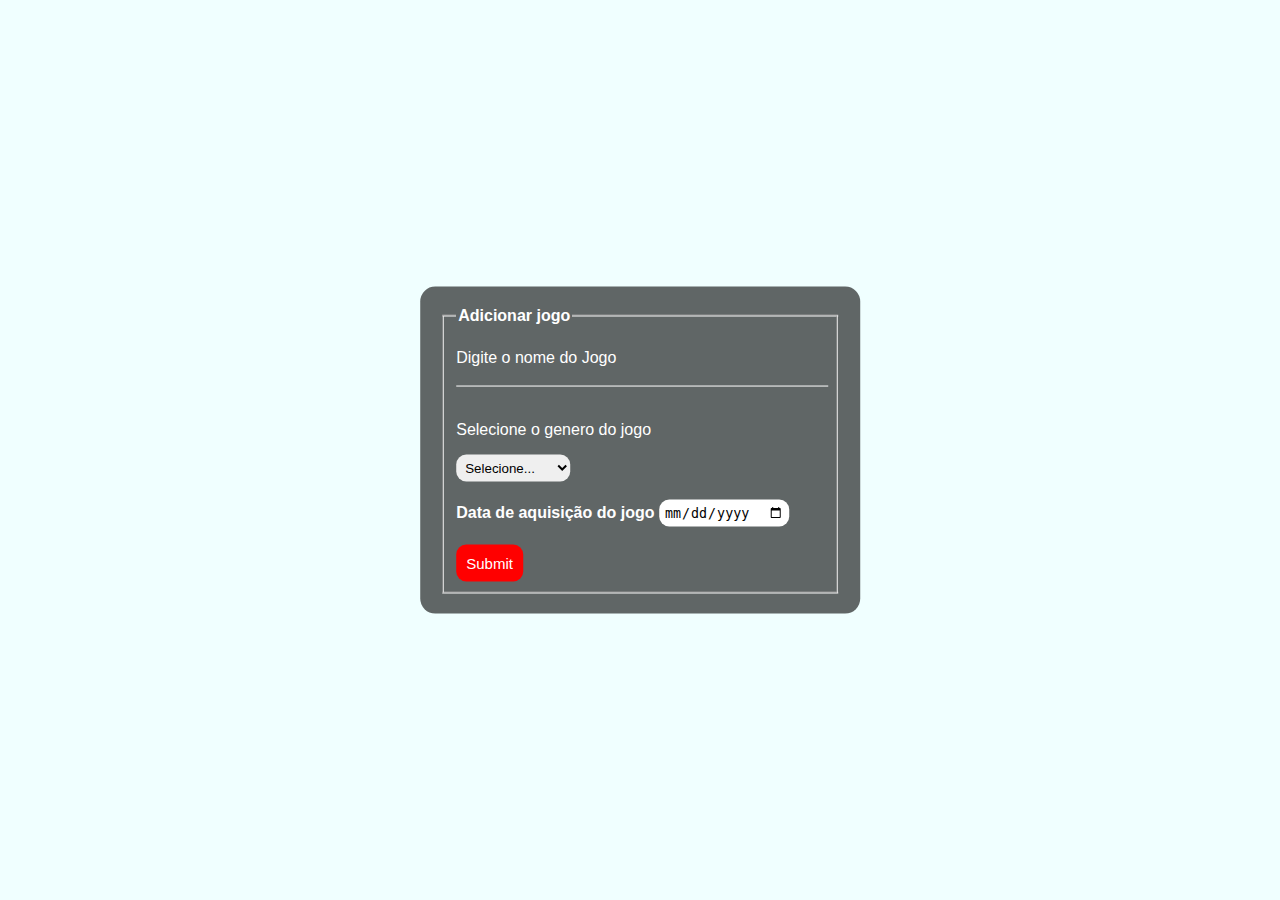
==== templates/addgame.html @ 9400f33d "Primiro commit" ====
<!DOCTYPE html>
<html lang="pt-BR">
<head>
    <meta charset="UTF-8">
    <meta http-equiv="X-UA-Compatible" content="IE=edge">
    <meta name="viewport" content="width=device-width, initial-scale=1.0">
    <title>Adicionar jogo | Gamekeep</title>
    <!--<link rel="stylesheet" href="/public/styles/styleaddgame.css">-->
</head>
<style>
    body{
    font-family: Arial, Helvetica, sans-serif;
    background-color: azure;
}

.box{
    position: absolute;
    top: 50%;
    left: 50%;
    transform: translate(-50%,-50%);
    background-color: rgba(0,0,0,0.6);
    padding: 20px;
    border-radius: 15px;
    color: white;
}

.inputBox{
    position: relative;
}

.inputUser{
    background: none;
    border: none;
    border-bottom: 1px solid white;
    outline: none;
    color: white;
    font-size: 15px;
    width: 100%;
}

.labelInput{
    position: absolute;
    top: 0px;
    left: 0px;
    pointer-events: none;
    transition: 0.5px;
}

.inputUser:focus ~ .labelInput, .inputUser:valid ~ .labelInput{
    top: -20px;
    font-size: 10px;
}

#genero{
    border: none;
    padding: 5px;
    border-radius: 10px;
    outline: none;
    cursor: pointer;
}

#datainicio{
    border: none;
    padding: 5px;
    border-radius: 10px;
    outline: none;
}

#submit{
    background-color:red;
    border: none;
    outline: none;
    padding: 10px;
    border-radius: 10px;
    color:white;
    font-size: 15px;
    cursor: pointer;
}

#submit:hover{
    background-color:blue;
}
</style>
<body>
    <div class="box">
        <form action="/savedetails" method="POST">
            <fieldset>
                <legend><b>Adicionar jogo</b></legend>
                <br>
                <div class="inputBox">
                    <tr>
                        <td for="nome" class="labelInput">Digite o nome do Jogo</td>
                        <td><input type="text" name="nome" id="nome" class="inputUser" required></td>
                    </tr>
                </div>
                <br>
                <div>
                    <tr><td><p>Selecione o genero do jogo</p></td></tr>
                    <tr><td><select name = "genero" id="genero">
                        <option selected disabled value="">Selecione...</option>
                        <option>Plataforma</option>
                        <option>Shooter</option>
                        <option>Luta</option>
                        <option>Beat-em up</option>
                        <option>Sobrevivência</option>
                        <option>Rítmico</option>
                        <option>Horror</option>
                        <option>Metroidvania</option>
                        <option>RPG</option>
                        <option>MMORPG</option>
                        <option>Aventura</option>
                    </select></td></tr>
                </div>
                <br>
                <tr><td><b>Data de aquisição do jogo</b></td></tr>
                <tr><td><input type="date" name="datainicio" id="datainicio" required></td></tr> 
                <br><br>
                <tr><td><input type="submit" name="submit" id="submit"></td></tr>
            </fieldset>
        </form>
    </div>
</body>
</html>
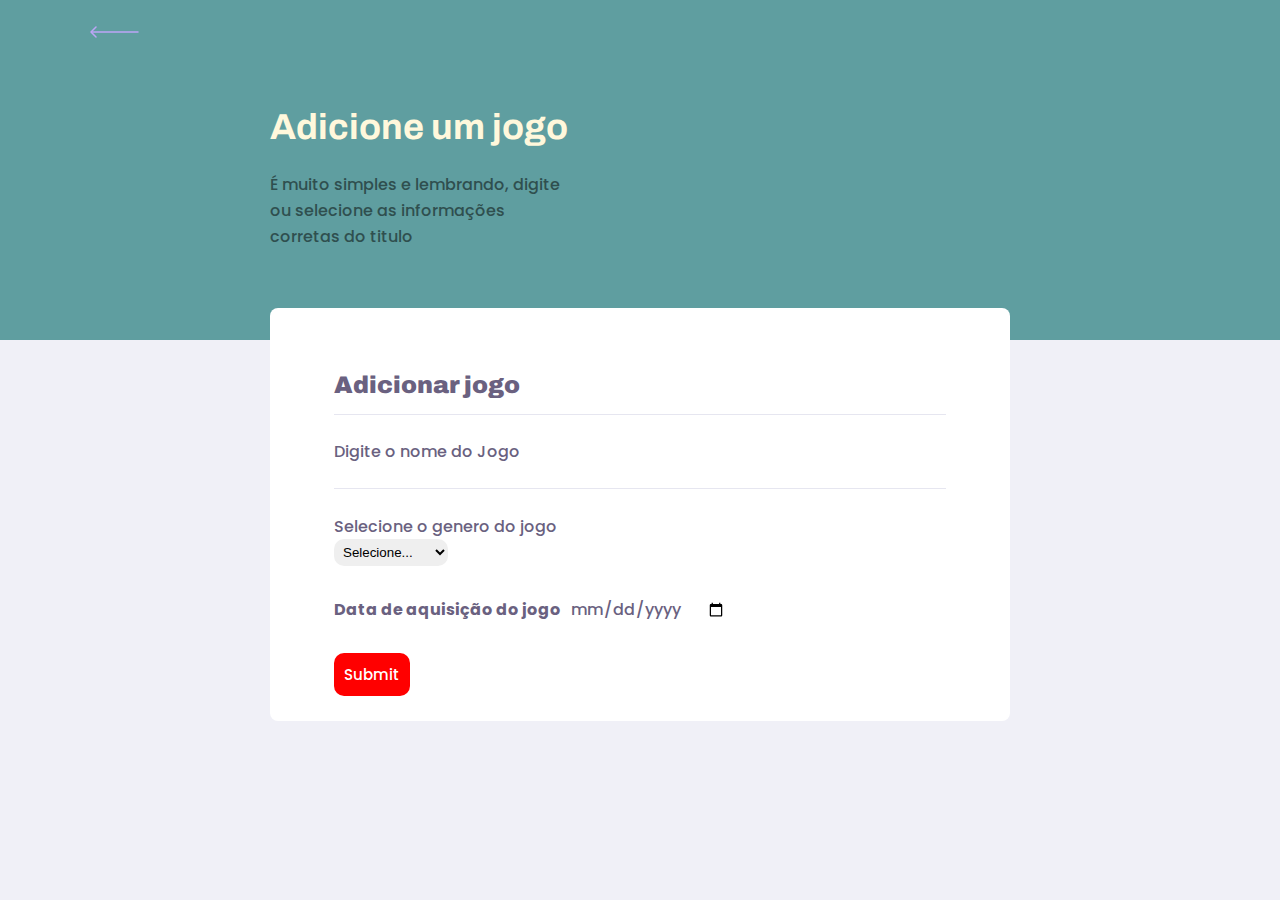
==== commit e7cf6e53: "update CSS" ====
--- a/templates/addgame.html
+++ b/templates/addgame.html
@@ -4,120 +4,64 @@
     <meta charset="UTF-8">
     <meta http-equiv="X-UA-Compatible" content="IE=edge">
     <meta name="viewport" content="width=device-width, initial-scale=1.0">
-    <title>Adicionar jogo | Gamekeep</title>
-    <!--<link rel="stylesheet" href="/public/styles/styleaddgame.css">-->
+    <title>Gamekeep | Adicionar jogo</title>
+    <link rel="shortcut icon" href="/static/images/gamekeep_logo.ico" type="image/ico">
+
+    <link rel="stylesheet" href="/static/css/main.css">
+    <link rel="stylesheet" href="/static/css/partials/header.css">
+    <link rel="stylesheet" href="/static/css/partials/addgame.css">
+
+    <link href="https://fonts.googleapis.com/css2?family=Archivo:wght@400;700&amp;family=Poppins:wght@400;600&amp;display=swap" rel="stylesheet">
+    
 </head>
-<style>
-    body{
-    font-family: Arial, Helvetica, sans-serif;
-    background-color: azure;
-}
-
-.box{
-    position: absolute;
-    top: 50%;
-    left: 50%;
-    transform: translate(-50%,-50%);
-    background-color: rgba(0,0,0,0.6);
-    padding: 20px;
-    border-radius: 15px;
-    color: white;
-}
-
-.inputBox{
-    position: relative;
-}
-
-.inputUser{
-    background: none;
-    border: none;
-    border-bottom: 1px solid white;
-    outline: none;
-    color: white;
-    font-size: 15px;
-    width: 100%;
-}
-
-.labelInput{
-    position: absolute;
-    top: 0px;
-    left: 0px;
-    pointer-events: none;
-    transition: 0.5px;
-}
-
-.inputUser:focus ~ .labelInput, .inputUser:valid ~ .labelInput{
-    top: -20px;
-    font-size: 10px;
-}
-
-#genero{
-    border: none;
-    padding: 5px;
-    border-radius: 10px;
-    outline: none;
-    cursor: pointer;
-}
-
-#datainicio{
-    border: none;
-    padding: 5px;
-    border-radius: 10px;
-    outline: none;
-}
-
-#submit{
-    background-color:red;
-    border: none;
-    outline: none;
-    padding: 10px;
-    border-radius: 10px;
-    color:white;
-    font-size: 15px;
-    cursor: pointer;
-}
-
-#submit:hover{
-    background-color:blue;
-}
-</style>
-<body>
-    <div class="box">
-        <form action="/savedetails" method="POST">
-            <fieldset>
-                <legend><b>Adicionar jogo</b></legend>
-                <br>
-                <div class="inputBox">
-                    <tr>
-                        <td for="nome" class="labelInput">Digite o nome do Jogo</td>
-                        <td><input type="text" name="nome" id="nome" class="inputUser" required></td>
-                    </tr>
-                </div>
-                <br>
-                <div>
-                    <tr><td><p>Selecione o genero do jogo</p></td></tr>
-                    <tr><td><select name = "genero" id="genero">
-                        <option selected disabled value="">Selecione...</option>
-                        <option>Plataforma</option>
-                        <option>Shooter</option>
-                        <option>Luta</option>
-                        <option>Beat-em up</option>
-                        <option>Sobrevivência</option>
-                        <option>Rítmico</option>
-                        <option>Horror</option>
-                        <option>Metroidvania</option>
-                        <option>RPG</option>
-                        <option>MMORPG</option>
-                        <option>Aventura</option>
-                    </select></td></tr>
-                </div>
-                <br>
-                <tr><td><b>Data de aquisição do jogo</b></td></tr>
-                <tr><td><input type="date" name="datainicio" id="datainicio" required></td></tr> 
-                <br><br>
-                <tr><td><input type="submit" name="submit" id="submit"></td></tr>
-            </fieldset>
-        </form>
+<body id="addgame">
+    <div id="container">
+        <header class="page-header">
+            <div class="top-bar-container">
+                <a href="/index">
+                <img src="/static/images/back.svg" alt="Voltar">
+                </a>
+            </div>
+            <div class="header-content">
+                <strong>Adicione um jogo</strong>
+                <p>É muito simples e lembrando, digite ou selecione as informações corretas do titulo</p>
+            </div>
+        </header>
+        <main>
+            <div class="box">
+                <form action="/savegame" method="POST">
+                    <fieldset>
+                        <legend><b>Adicionar jogo</b></legend>
+                        <tr><td for="nome">Digite o nome do Jogo</td>
+                        <td><input type="text" name="nome" id="nome" class="inputUser" required></td></tr>
+                        <br><br>
+                        <div>
+                            <tr><td><p>Selecione o genero do jogo</p></td></tr>
+                            <tr><td><select name = "genero" id="genero">
+                                <option selected disabled value="">Selecione...</option>
+                                <option>Plataforma</option>
+                                <option>Shooter</option>
+                                <option>Luta</option>
+                                <option>Beat-em up</option>
+                                <option>Sobrevivência</option>
+                                <option>Rítmico</option>
+                                <option>Horror</option>
+                                <option>Metroidvania</option>
+                                <option>RPG</option>
+                                <option>MMORPG</option>
+                                <option>Aventura</option>
+                            </select></td></tr>
+                        </div>
+                        <br>
+                        <tr><td><b>Data de aquisição do jogo</b></td></tr>
+                        <tr><td><input type="date" name="datainicio" id="datainicio" required></td></tr> 
+                        <br><br>
+                        <tr><td><input type="submit" name="submit" id="submit"></td></tr>
+                        <br><br>
+                    </fieldset>
+                </form>
+            </div>
+        </main>
     </div>
 </body>
 </html>--- a/static/css/main.css
+++ b/static/css/main.css
@@ -0,0 +1,56 @@
+:root {
+    /*variedade cores css*/
+    --color-background: #F0F0F7;
+    --color-text-base: #6A6180;
+    --color-line-in-white: #E6E6F0;
+    --color-input-background: #F8F8FC;
+    --color-button-text: #FFFFFF;
+    --color-box-base: #FFFFFF;
+    --color-box-footer: #FAFAFC;
+    --color-small-info: #C1BCCC;
+    --color-header: cadetblue;
+    --color-text-header: cornsilk;
+    
+    /*tamanho da fonte padrão: 16px - 100% - 1rem */
+    font-size: 60%;
+}
+
+* {
+    margin: 0;
+    padding: 0;
+    background-origin: border-box;
+}
+
+html, body {
+    height: 100vh;
+}
+
+body {
+    background: var(--color-background);
+    display: flex;
+    align-items: center;
+    justify-content: center;
+}
+
+body, input, button, textarea {
+    /*font: 500 1.6rem Poppins;*/    
+    font-weight: 500;
+    font-family: Poppins;
+    font-size: 1.6rem;
+    color: var(--color-text-base);
+}
+
+#container {
+    width: 90vw;
+    max-width: 700px;
+}
+
+@media (min-width: 700px) {
+    :root {
+        font-size: 62.5%; /*todo 1rem vai ser relativo a 10px*/
+    }
+}
+
+* {
+    box-sizing: border-box;
+}--- a/static/css/partials/header.css
+++ b/static/css/partials/header.css
@@ -0,0 +1,75 @@
+.page-header {
+    background-color:var(--color-header);
+    display: flex;
+    flex-direction: column;
+}
+
+.page-header .top-bar-container {
+    width: 90%;
+    margin: 0 auto;
+
+    display: flex;
+    align-items: center;
+    justify-content: space-between;
+
+    padding: 1.6rem 0;
+}
+
+.page-header .top-bar-container a {
+    height: 3.2rem;
+    transition: opacity 0.2s;
+}
+
+.page-header .top-bar-container a:hover {
+    opacity: 0.6;
+}
+
+.page-header .top-bar-container > img {
+    height: 1.6rem;
+}
+
+.page-header .header-content {
+    width: 90%;
+    margin: 3.2rem auto;
+    position: relative;
+}
+
+.page-header .header-content strong {
+    font: 700 3.6rem Archivo;
+    line-height: 4.2rem;
+    color:var(--color-text-header);
+}
+
+.page-header .header-content p {
+    max-width: 30rem;
+    font-size: 1.6rem;
+    line-height: 2.6rem;
+    color:darkslategrey;
+    margin-top: 2.4rem;
+}
+
+@media (min-width: 700px) {
+    .page-header {
+        height: 340px;
+    }
+
+    .page-header .top-bar-container {
+        max-width: 1100px;
+    }
+
+    .page-header .header-content {
+        max-width: 740px;
+
+        margin: 0 auto;
+
+        flex: 1 1;
+        padding-bottom: 48px;
+        display: flex;
+        flex-direction: column;
+        justify-content: center;
+    }
+
+    .page-header .header-content strong {
+        max-width: 350px;
+    }
+}--- a/static/css/partials/addgame.css
+++ b/static/css/partials/addgame.css
@@ -0,0 +1,91 @@
+#addgame #container {
+    width: 100vw;
+    height: 100vh;
+}
+
+#addgame .page-header .header-content {
+    margin-bottom: 6.4rem;
+}
+
+#addgame main {
+    background: var(--color-box-base);
+    width: 100%;
+    max-width: 74rem;
+    border-radius: 0.8rem;
+    margin: -3.2rem auto 3.2rem;
+    padding-top: 6.4rem;
+}
+
+#addgame fieldset {
+    border: none;
+    padding: 0 2.4rem;
+}
+
+#addgame fieldset legend {
+    font: 700 2.4rem Archivo;
+    color: var(--color-text-title);
+    margin-bottom: 2.4rem;
+
+    display: flex;
+    align-items: center;
+    justify-content: space-between;
+
+    width: 100%;
+    
+    padding-bottom: 1.6rem;
+    border-bottom: 1px solid var(--color-line-in-white);
+}
+
+.inputUser{
+    background: none;
+    border: none;
+    border-bottom: 1px solid var(--color-line-in-white);
+    outline: none;
+    color:black;
+    font-size: 15px;
+    width: 100%;
+}
+
+#genero{
+    border: none;
+    padding: 5px;
+    border-radius: 10px;
+    outline: none;
+    cursor: pointer;
+}
+
+#datainicio{
+    border: none;
+    padding: 5px;
+    border-radius: 10px;
+    outline: none;
+}
+
+#submit{
+    background-color:red;
+    border: none;
+    outline: none;
+    padding: 10px;
+    border-radius: 10px;
+    color:white;
+    font-size: 15px;
+    cursor: pointer;
+}
+
+#submit:hover{
+    background-color:blue;
+}
+
+@media (min-width: 700px) {
+    #addgame #container {
+        max-width: 100vw;
+    }
+
+    #addgame .page-header .header-content {
+        margin-bottom: 0;
+    }
+
+    #addgame main fieldset {
+        padding: 0 64px;
+    }
+}